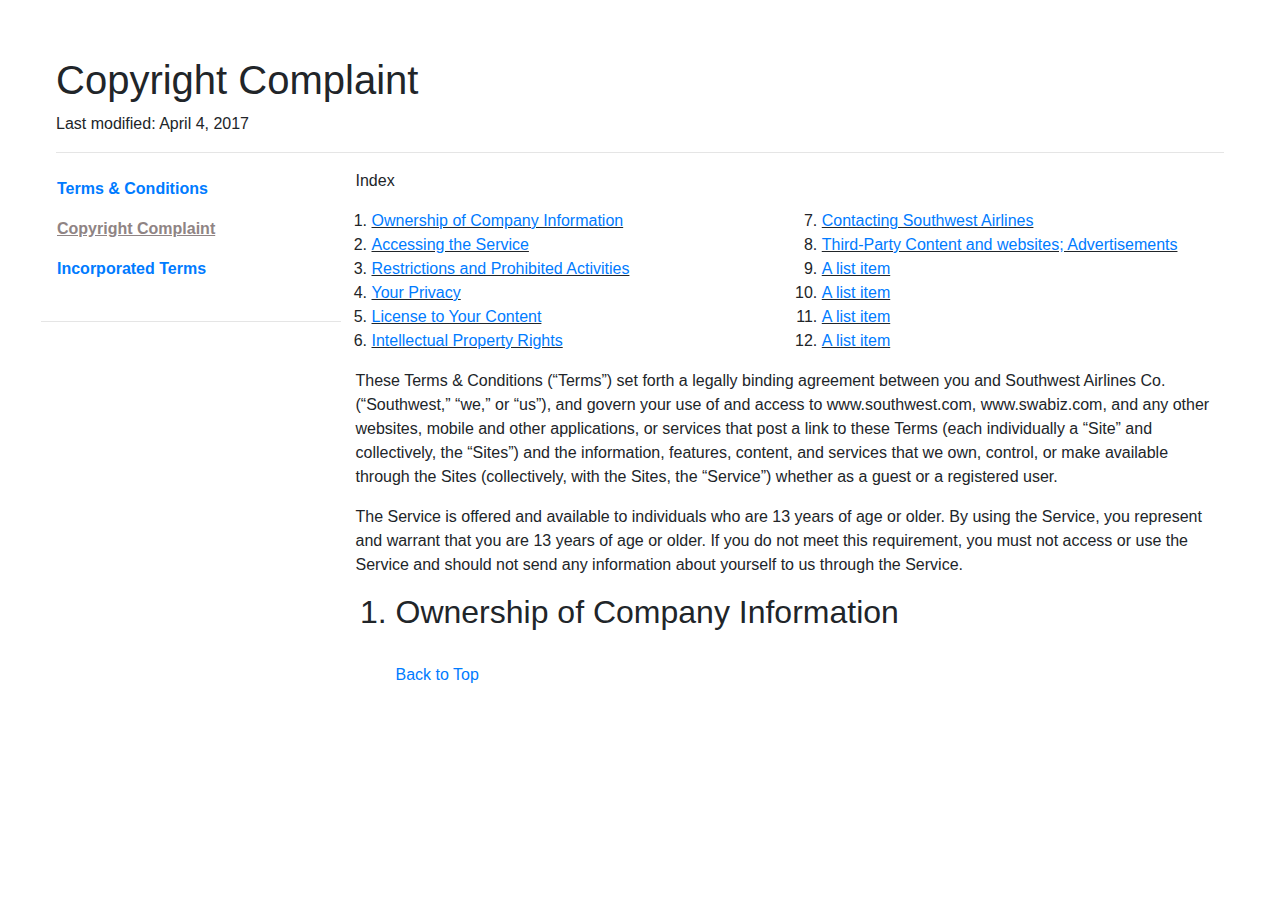
==== copyright-complaint.html @ 8d3b4864 "Add files via upload" ====
<!DOCTYPE html>
<html lang="en">
<head>
    <meta charset="UTF-8">
    <meta http-equiv="X-UA-Compatible" content="IE=edge">
    <meta name="viewport" content="width=device-width, initial-scale=1.0">
    <link rel="stylesheet" href="https://cdn.jsdelivr.net/npm/bootstrap@4.3.1/dist/css/bootstrap.min.css" integrity="sha384-ggOyR0iXCbMQv3Xipma34MD+dH/1fQ784/j6cY/iJTQUOhcWr7x9JvoRxT2MZw1T" crossorigin="anonymous">
    <link rel="stylesheet" href="styles.css">
    <title>Document</title>
</head>
<body>
    <div class="m-4 main-container">
    <!--Header section -->
    <header id="top">
    <h1>Copyright Complaint</h1>
        <p>Last modified: April 4, 2017</p>
        <hr>
    </header>

        <!-- Navigation Sidebar Links -->
        <div class="row row-cols-2">
        <div class="col-lg-3 col-md-3 col-sm-12 pr-0 pl-0">
            <nav class="nav">
                <ul class="nav-list-style">
                <li class="nav-item"><a class="nav-link" href="Ts_Cs_index_test.html">Terms & Conditions</a></li>
                <li class="nav-item"><a class="nav-link active" aria-current="page" href="copyright-complaint.html">Copyright Complaint</a></li>
                <li class="nav-item"><a class="nav-link" href="#">Incorporated Terms</a></li>
                </ul>
            </nav>
            <hr>
        </div>
    <!-- Index links -->
    <div class="col-lg-9 col-md-9 col-sm-12">
        <section>
            <div class="index-container">
            <p>Index</p>
            <ol class="ol-container pl-3">
                <li><a href="#">Ownership of Company Information</a></li>
                <li><a href="#">Accessing the Service</a></li>
                <li><a href="#">Restrictions and Prohibited Activities</a></li>
                <li><a href="#">Your Privacy</a></li>
                <li><a href="#">License to Your Content</a></li>
                <li><a href="#">Intellectual Property Rights
                </a></li>
                <li><a href="#">Contacting Southwest Airlines
                </a></li>
                <li><a href="#">Third-Party Content and websites; Advertisements
                </a></li>
                <li><a href="#">A list item</a></li>
                <li><a href="#">A list item</a></li>
                <li><a href="#">A list item</a></li>
                <li><a href="#">A list item</a></li>
              </ol>
            </div>
        </section>
        
    <!-- Terms and Conditions main copy -->
    <section>
        <div class="top-terms">
        <p>These Terms & Conditions (“Terms”) set forth a legally binding agreement between you and Southwest Airlines Co. (“Southwest,” “we,” or “us”), and govern your use of and access to  www.southwest.com, www.swabiz.com, and any other websites, mobile and other applications, or services that post a link to these Terms (each individually a “Site” and collectively, the “Sites”) and the information, features, content, and services that we own, control, or make available through the Sites (collectively, with the Sites, the “Service”) whether as a guest or a registered user.  </p>
        
        <p>The Service is offered and available to individuals who are 13 years of age or older. By using the Service, you represent and warrant that you are 13 years of age or older. If you do not meet this requirement, you must not access or use the Service and should not send any information about yourself to us through the Service.
        </p>
        </div>
            <ol>
            <h2><li>Ownership of Company Information</li></h2>
               
                <br>
                <a href="#top" aria-label="scroll to top">Back to Top</a>

            </ol>
    </section>
</div>
</div>


</div>
<script src="test.js"></script>
</body>
</html>
---- styles.css ----
html, body {
    scroll-behavior: smooth;
    overflow-x: hidden;
    margin:1rem;
    padding:0;
  }
  
  .ol-container{
    column-count: 2;
    column-gap: 3rem;
  }
  .ol-container li{
    text-decoration: underline;
    font-size: 1em;
  }
  @media screen and (max-width: 540px){
    .ol-container{
        column-count: revert;
      }
  }
  .active{
    color: #8f8484 !important;
  }
  .nav-list-style{
    list-style-type: none;
    padding-left:0;
    font-weight: 600;
    font-size: 1em;
  }
    .active{
    text-decoration: underline;
  }
  .back-top{
    display: flex;
    justify-content: flex-end;
    text-decoration: underline;
  }
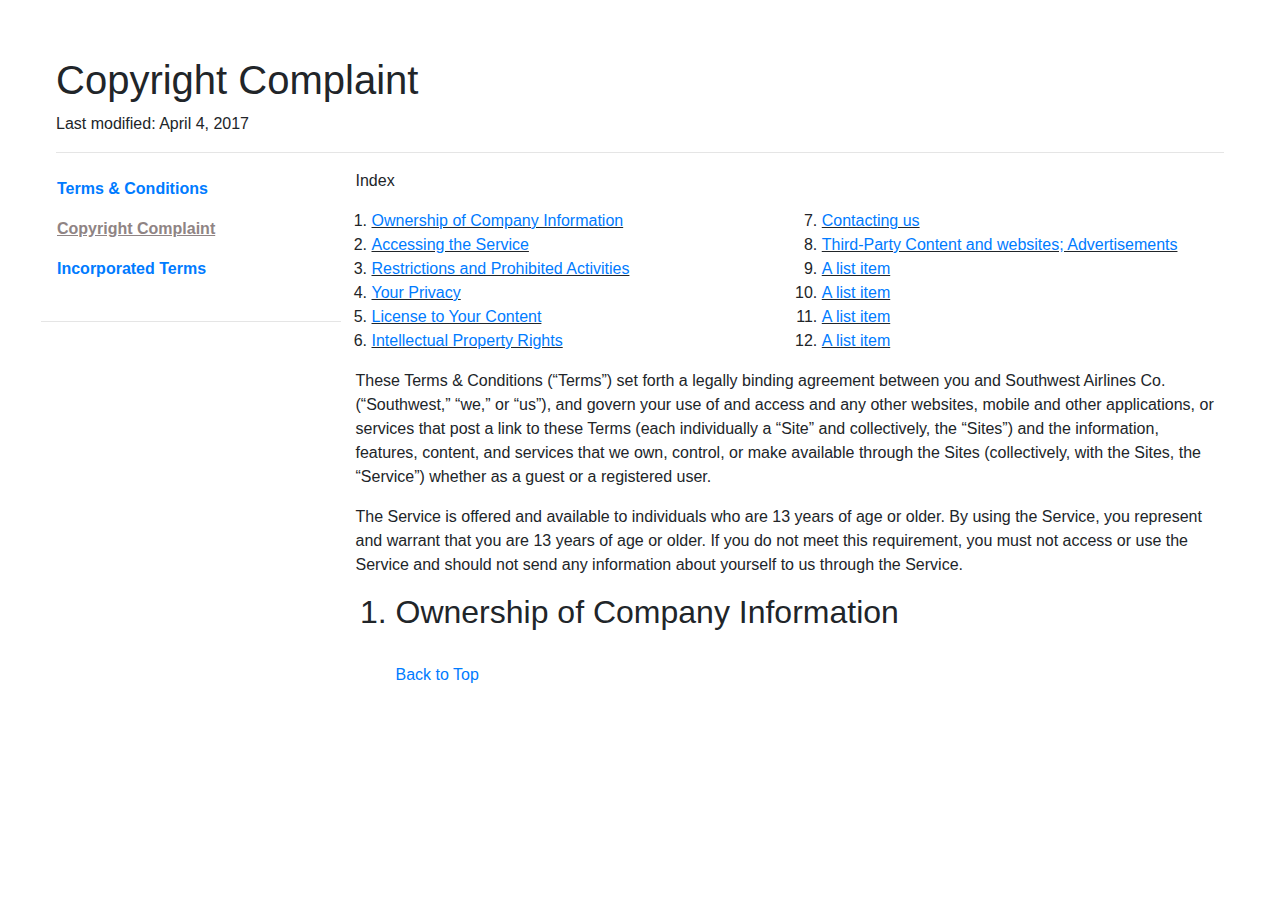
==== commit f081c7a1: "Update copyright-complaint.html" ====
--- a/copyright-complaint.html
+++ b/copyright-complaint.html
@@ -42,7 +42,7 @@
                 <li><a href="#">License to Your Content</a></li>
                 <li><a href="#">Intellectual Property Rights
                 </a></li>
-                <li><a href="#">Contacting Southwest Airlines
+                <li><a href="#">Contacting us
                 </a></li>
                 <li><a href="#">Third-Party Content and websites; Advertisements
                 </a></li>
@@ -57,7 +57,7 @@
     <!-- Terms and Conditions main copy -->
     <section>
         <div class="top-terms">
-        <p>These Terms & Conditions (“Terms”) set forth a legally binding agreement between you and Southwest Airlines Co. (“Southwest,” “we,” or “us”), and govern your use of and access to  www.southwest.com, www.swabiz.com, and any other websites, mobile and other applications, or services that post a link to these Terms (each individually a “Site” and collectively, the “Sites”) and the information, features, content, and services that we own, control, or make available through the Sites (collectively, with the Sites, the “Service”) whether as a guest or a registered user.  </p>
+        <p>These Terms & Conditions (“Terms”) set forth a legally binding agreement between you and Southwest Airlines Co. (“Southwest,” “we,” or “us”), and govern your use of and access and any other websites, mobile and other applications, or services that post a link to these Terms (each individually a “Site” and collectively, the “Sites”) and the information, features, content, and services that we own, control, or make available through the Sites (collectively, with the Sites, the “Service”) whether as a guest or a registered user.  </p>
         
         <p>The Service is offered and available to individuals who are 13 years of age or older. By using the Service, you represent and warrant that you are 13 years of age or older. If you do not meet this requirement, you must not access or use the Service and should not send any information about yourself to us through the Service.
         </p>
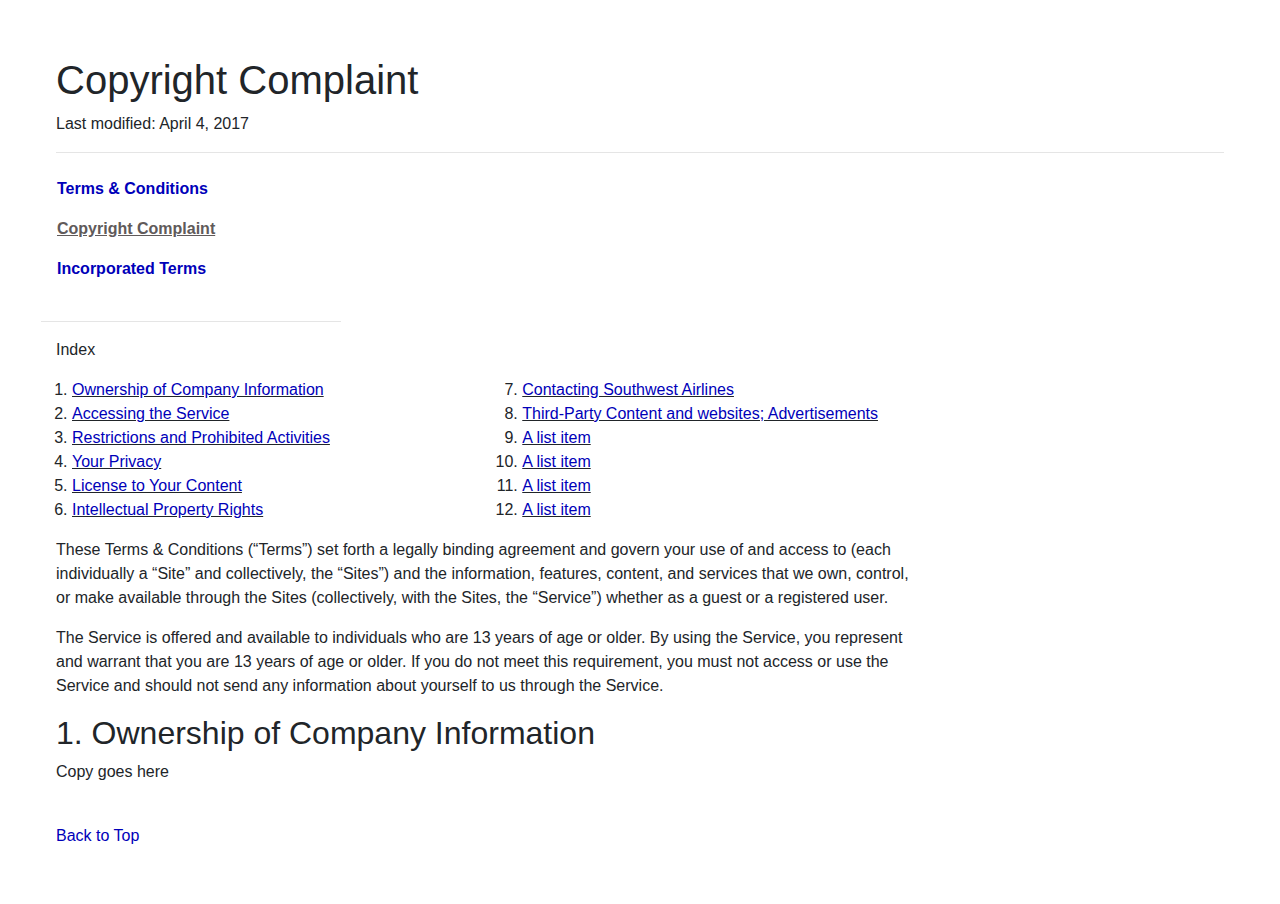
==== commit 32ddfd66: "Update copyright-complaint.html" ====
--- a/copyright-complaint.html
+++ b/copyright-complaint.html
@@ -1,80 +1,113 @@
 <!DOCTYPE html>
 <html lang="en">
-<head>
-    <meta charset="UTF-8">
-    <meta http-equiv="X-UA-Compatible" content="IE=edge">
-    <meta name="viewport" content="width=device-width, initial-scale=1.0">
-    <link rel="stylesheet" href="https://cdn.jsdelivr.net/npm/bootstrap@4.3.1/dist/css/bootstrap.min.css" integrity="sha384-ggOyR0iXCbMQv3Xipma34MD+dH/1fQ784/j6cY/iJTQUOhcWr7x9JvoRxT2MZw1T" crossorigin="anonymous">
-    <link rel="stylesheet" href="styles.css">
+  <head>
+    <meta charset="UTF-8" />
+    <meta http-equiv="X-UA-Compatible" content="IE=edge" />
+    <meta name="viewport" content="width=device-width, initial-scale=1.0" />
+    <meta name="complaint copy for company" content="" />
+    <link
+      rel="stylesheet"
+      href="https://cdn.jsdelivr.net/npm/bootstrap@4.3.1/dist/css/bootstrap.min.css"
+      integrity="sha384-ggOyR0iXCbMQv3Xipma34MD+dH/1fQ784/j6cY/iJTQUOhcWr7x9JvoRxT2MZw1T"
+      crossorigin="anonymous"
+    />
+    <link rel="stylesheet" href="styles.css" />
     <title>Document</title>
-</head>
-<body>
+  </head>
+  <body>
     <div class="m-4 main-container">
-    <!--Header section -->
-    <header id="top">
-    <h1>Copyright Complaint</h1>
+      <!--Header section -->
+      <header id="top">
+        <h1>Copyright Complaint</h1>
         <p>Last modified: April 4, 2017</p>
-        <hr>
-    </header>
+        <hr />
+      </header>
 
-        <!-- Navigation Sidebar Links -->
-        <div class="row row-cols-2">
+      <!-- Navigation Sidebar Links -->
+      <div class="row row-cols-2">
         <div class="col-lg-3 col-md-3 col-sm-12 pr-0 pl-0">
-            <nav class="nav">
-                <ul class="nav-list-style">
-                <li class="nav-item"><a class="nav-link" href="Ts_Cs_index_test.html">Terms & Conditions</a></li>
-                <li class="nav-item"><a class="nav-link active" aria-current="page" href="copyright-complaint.html">Copyright Complaint</a></li>
-                <li class="nav-item"><a class="nav-link" href="#">Incorporated Terms</a></li>
-                </ul>
-            </nav>
-            <hr>
+          <nav class="nav">
+            <ul class="nav-list-style">
+              <li class="nav-item">
+                <a class="nav-link" href="Ts_Cs_index_test.html"
+                  >Terms & Conditions</a
+                >
+              </li>
+              <li class="nav-item">
+                <a
+                  class="nav-link active"
+                  aria-current="page"
+                  href="copyright-complaint.html"
+                  >Copyright Complaint</a
+                >
+              </li>
+              <li class="nav-item">
+                <a class="nav-link" href="#">Incorporated Terms</a>
+              </li>
+            </ul>
+          </nav>
+          <hr />
         </div>
-    <!-- Index links -->
-    <div class="col-lg-9 col-md-9 col-sm-12">
-        <section>
-            <div class="index-container">
-            <p>Index</p>
-            <ol class="ol-container pl-3">
-                <li><a href="#">Ownership of Company Information</a></li>
-                <li><a href="#">Accessing the Service</a></li>
-                <li><a href="#">Restrictions and Prohibited Activities</a></li>
-                <li><a href="#">Your Privacy</a></li>
-                <li><a href="#">License to Your Content</a></li>
-                <li><a href="#">Intellectual Property Rights
-                </a></li>
-                <li><a href="#">Contacting us
-                </a></li>
-                <li><a href="#">Third-Party Content and websites; Advertisements
-                </a></li>
-                <li><a href="#">A list item</a></li>
-                <li><a href="#">A list item</a></li>
-                <li><a href="#">A list item</a></li>
-                <li><a href="#">A list item</a></li>
-              </ol>
-            </div>
-        </section>
-        
-    <!-- Terms and Conditions main copy -->
-    <section>
-        <div class="top-terms">
-        <p>These Terms & Conditions (“Terms”) set forth a legally binding agreement between you and Southwest Airlines Co. (“Southwest,” “we,” or “us”), and govern your use of and access and any other websites, mobile and other applications, or services that post a link to these Terms (each individually a “Site” and collectively, the “Sites”) and the information, features, content, and services that we own, control, or make available through the Sites (collectively, with the Sites, the “Service”) whether as a guest or a registered user.  </p>
-        
-        <p>The Service is offered and available to individuals who are 13 years of age or older. By using the Service, you represent and warrant that you are 13 years of age or older. If you do not meet this requirement, you must not access or use the Service and should not send any information about yourself to us through the Service.
-        </p>
-        </div>
-            <ol>
-            <h2><li>Ownership of Company Information</li></h2>
-               
-                <br>
+        <!-- Index links -->
+        <main>
+          <div class="col-lg-9 col-md-9 col-sm-12">
+            <section>
+              <div class="index-container">
+                <p>Index</p>
+                <ol class="ol-container pl-3">
+                  <li><a href="#OwnershipofCompanyInformation">Ownership of Company Information</a></li>
+                  <li><a href="#">Accessing the Service</a></li>
+                  <li>
+                    <a href="#">Restrictions and Prohibited Activities</a>
+                  </li>
+                  <li><a href="#">Your Privacy</a></li>
+                  <li><a href="#">License to Your Content</a></li>
+                  <li><a href="#">Intellectual Property Rights </a></li>
+                  <li><a href="#">Contacting Southwest Airlines </a></li>
+                  <li>
+                    <a href="#"
+                      >Third-Party Content and websites; Advertisements
+                    </a>
+                  </li>
+                  <li><a href="#">A list item</a></li>
+                  <li><a href="#">A list item</a></li>
+                  <li><a href="#">A list item</a></li>
+                  <li><a href="#">A list item</a></li>
+                </ol>
+              </div>
+            </section>
+
+            <!-- Terms and Conditions main copy -->
+            <section>
+              <div class="top-terms">
+                <p>
+                  These Terms & Conditions (“Terms”) set forth a legally binding
+                  agreement and govern your use of and access to
+                  (each individually a “Site” and collectively, the
+                  “Sites”) and the information, features, content, and services
+                  that we own, control, or make available through the Sites
+                  (collectively, with the Sites, the “Service”) whether as a
+                  guest or a registered user.
+                </p>
+
+                <p>
+                  The Service is offered and available to individuals who are 13
+                  years of age or older. By using the Service, you represent and
+                  warrant that you are 13 years of age or older. If you do not
+                  meet this requirement, you must not access or use the Service
+                  and should not send any information about yourself to us
+                  through the Service.
+                </p>
+              </div>
+                <h2 id="OwnershipofCompanyInformation">1. Ownership of Company Information</h2>
+                <p>Copy goes here</p>
+                <br />
                 <a href="#top" aria-label="scroll to top">Back to Top</a>
-
-            </ol>
-    </section>
-</div>
-</div>
-
-
-</div>
-<script src="test.js"></script>
-</body>
+            </section>
+          </div>
+        </main>
+      </div>
+    </div>
+    <script src="test.js"></script>
+  </body>
 </html>
--- a/styles.css
+++ b/styles.css
@@ -19,7 +19,7 @@
       }
   }
   .active{
-    color: #8f8484 !important;
+    color: #605a5a !important;
   }
   .nav-list-style{
     list-style-type: none;
@@ -34,4 +34,7 @@
     display: flex;
     justify-content: flex-end;
     text-decoration: underline;
-  }+  }
+ a{
+    color:#0000B9;
+  }
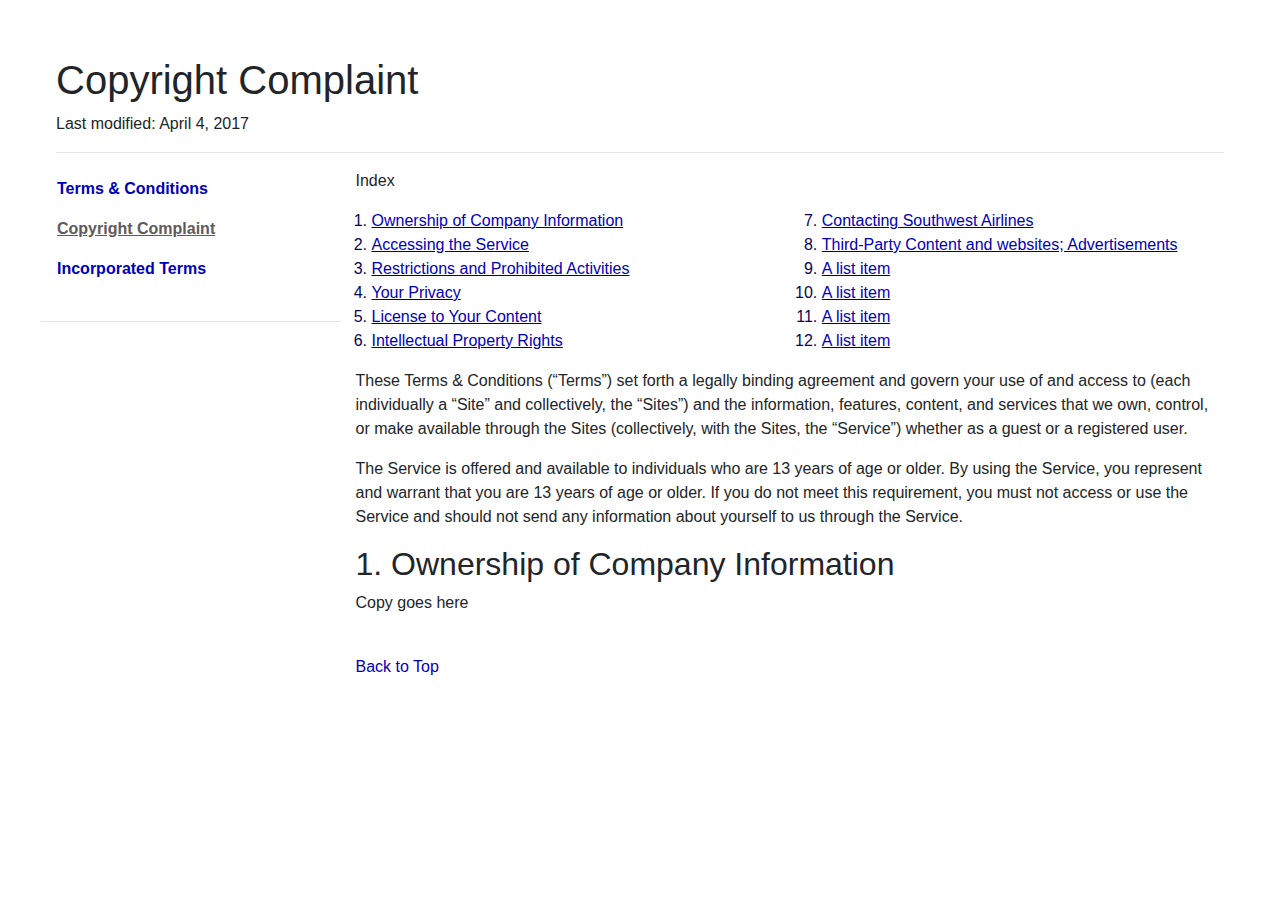
==== commit 2f8a2ab8: "Update copyright-complaint.html" ====
--- a/copyright-complaint.html
+++ b/copyright-complaint.html
@@ -24,6 +24,7 @@
       </header>
 
       <!-- Navigation Sidebar Links -->
+      <main>
       <div class="row row-cols-2">
         <div class="col-lg-3 col-md-3 col-sm-12 pr-0 pl-0">
           <nav class="nav">
@@ -49,7 +50,7 @@
           <hr />
         </div>
         <!-- Index links -->
-        <main>
+        
           <div class="col-lg-9 col-md-9 col-sm-12">
             <section>
               <div class="index-container">
@@ -104,9 +105,9 @@
                 <br />
                 <a href="#top" aria-label="scroll to top">Back to Top</a>
             </section>
-          </div>
-        </main>
+        </div>
       </div>
+      </main>
     </div>
     <script src="test.js"></script>
   </body>
--- a/styles.css
+++ b/styles.css
@@ -12,6 +12,7 @@
   .ol-container li{
     text-decoration: underline;
     font-size: 1em;
+    color: rgb(6, 6, 86);
   }
   @media screen and (max-width: 540px){
     .ol-container{
@@ -35,6 +36,6 @@
     justify-content: flex-end;
     text-decoration: underline;
   }
- a{
+  a{
     color:#0000B9;
   }
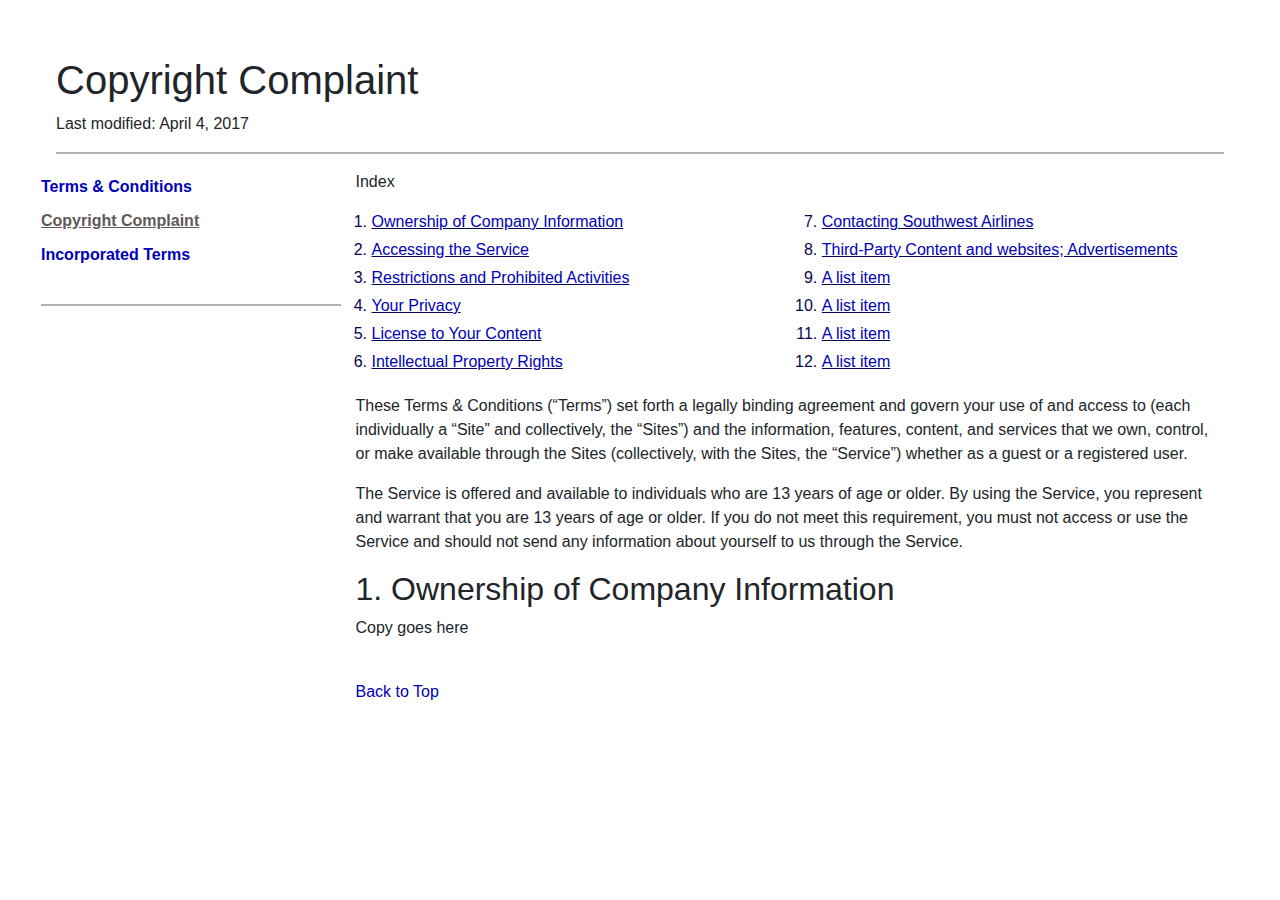
==== commit fd58d63d: "Update copyright-complaint.html" ====
--- a/copyright-complaint.html
+++ b/copyright-complaint.html
@@ -4,7 +4,7 @@
     <meta charset="UTF-8" />
     <meta http-equiv="X-UA-Compatible" content="IE=edge" />
     <meta name="viewport" content="width=device-width, initial-scale=1.0" />
-    <meta name="complaint copy for company" content="" />
+    <meta name="complaint copy for company" content="describing the page" />
     <link
       rel="stylesheet"
       href="https://cdn.jsdelivr.net/npm/bootstrap@4.3.1/dist/css/bootstrap.min.css"
@@ -20,11 +20,10 @@
       <header id="top">
         <h1>Copyright Complaint</h1>
         <p>Last modified: April 4, 2017</p>
-        <hr />
+        <hr class="line-separater" />
       </header>
 
       <!-- Navigation Sidebar Links -->
-      <main>
       <div class="row row-cols-2">
         <div class="col-lg-3 col-md-3 col-sm-12 pr-0 pl-0">
           <nav class="nav">
@@ -47,7 +46,7 @@
               </li>
             </ul>
           </nav>
-          <hr />
+          <hr class="line-separater" />
         </div>
         <!-- Index links -->
         
@@ -105,9 +104,9 @@
                 <br />
                 <a href="#top" aria-label="scroll to top">Back to Top</a>
             </section>
-        </div>
+          </div>
+        
       </div>
-      </main>
     </div>
     <script src="test.js"></script>
   </body>
--- a/styles.css
+++ b/styles.css
@@ -13,6 +13,7 @@
     text-decoration: underline;
     font-size: 1em;
     color: rgb(6, 6, 86);
+    padding-bottom: 4px;
   }
   @media screen and (max-width: 540px){
     .ol-container{
@@ -22,13 +23,16 @@
   .active{
     color: #605a5a !important;
   }
-  .nav-list-style{
-    list-style-type: none;
+  nav .nav-list-style{
+    list-style: none;
     padding-left:0;
     font-weight: 600;
     font-size: 1em;
   }
-    .active{
+  .nav-link{
+    padding: 5px 0 5px 0;
+  }
+  .active{
     text-decoration: underline;
   }
   .back-top{
@@ -39,3 +43,9 @@
   a{
     color:#0000B9;
   }
+ .line-separater{
+    border: none;
+    height: 2px;
+    color:#605a5a;
+    background-color: #b2b2b2;
+  }
